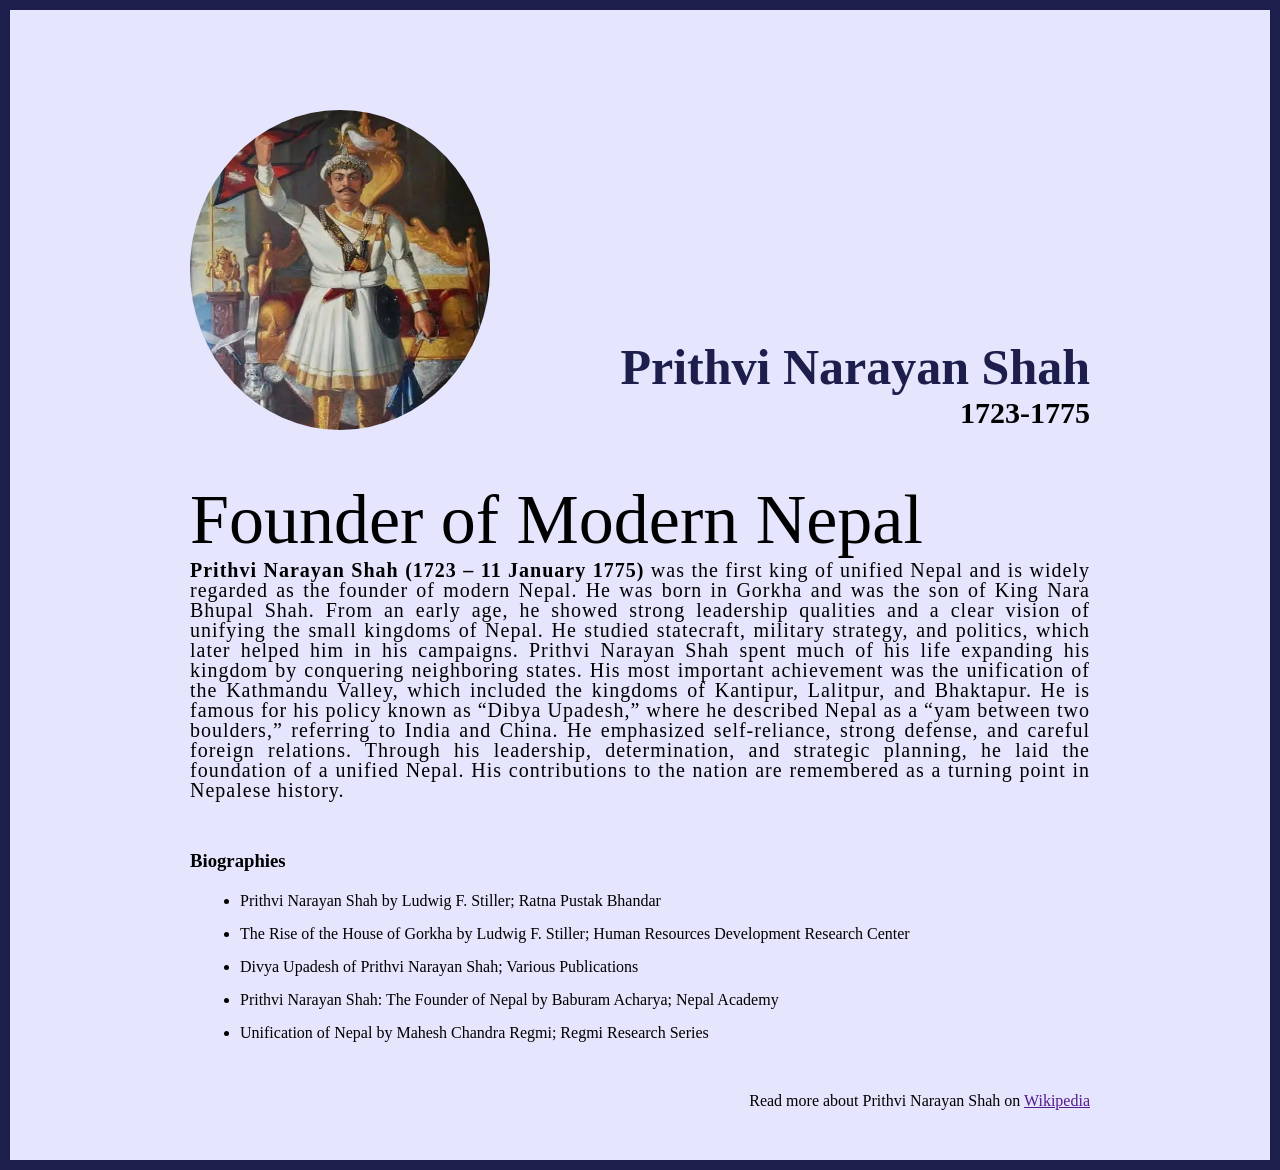
==== Tribute to Prithvi Narayan Shah/index.html @ 945cb13e "1st project done" ====
<!doctype html>
<html lang="en">
  <head>
    <meta charset="UTF-8" />
    <meta name="viewport" content="width=device-width, initial-scale=1.0" />
    <title>Tribute to Prithvi Narayan Shah</title>
    <link rel="stylesheet" href="style.css" />
  </head>
  <body>
    <div class="container">
      <div class="content">
        <section class="top_section">
          <div class="image_container">
            <img
              src="./image/WhatsApp Image 2026-04-06 at 6.31.36 PM.jpeg"
              alt="Tribute"
            />
          </div>
          <div>
            <h1>Prithvi Narayan Shah</h1>
            <h4>1723-1775</h4>
          </div>
        </section>

        <section class="about_section">
          <h2>Founder of Modern Nepal</h2>
            <p>
              <strong>Prithvi Narayan Shah (1723 – 11 January 1775)</strong> was the first king
              of unified Nepal and is widely regarded as the founder of modern
              Nepal. He was born in Gorkha and was the son of King Nara Bhupal
              Shah. From an early age, he showed strong leadership qualities and
              a clear vision of unifying the small kingdoms of Nepal. He studied
              statecraft, military strategy, and politics, which later helped
              him in his campaigns. Prithvi Narayan Shah spent much of his life
              expanding his kingdom by conquering neighboring states. His most
              important achievement was the unification of the Kathmandu Valley,
              which included the kingdoms of Kantipur, Lalitpur, and Bhaktapur.
              He is famous for his policy known as “Dibya Upadesh,” where he
              described Nepal as a “yam between two boulders,” referring to
              India and China. He emphasized self-reliance, strong defense, and
              careful foreign relations. Through his leadership, determination,
              and strategic planning, he laid the foundation of a unified Nepal.
              His contributions to the nation are remembered as a turning point
              in Nepalese history.
            </p>
        </section>

        <section class="biography_section">
            <h3>Biographies</h3>

            <ul>
                <li>Prithvi Narayan Shah by Ludwig F. Stiller; Ratna Pustak Bhandar</li>
                <li>The Rise of the House of Gorkha by Ludwig F. Stiller; Human Resources Development Research Center</li>
                <li>Divya Upadesh of Prithvi Narayan Shah; Various Publications</li>
                <li>Prithvi Narayan Shah: The Founder of Nepal by Baburam Acharya; Nepal Academy</li>
                <li>Unification of Nepal by Mahesh Chandra Regmi; Regmi Research Series</li>
            </ul>

        </section>

        <section class="footer">
            <footer>
                Read more about Prithvi Narayan Shah on <a href="">Wikipedia</a>
            </footer>
        </section>
      </div>
    </div>
  </body>
</html>
---- Tribute to Prithvi Narayan Shah/style.css ----
*{
    margin:0px;
    padding:0px;
    box-sizing:border-box;   
}

.container{
    background-color: #e5e5fd;
    min-height:100vh;
    border:10px solid #1d1e4c;
}

.content{
    margin: 0 auto;
    max-width:900px;
}

.top_section{
    display:flex;
    margin-top:100px;
    justify-content:space-between;
    align-items:end;
}

.top_section h1{
    font-size:50px;
    font-weight:bold;
    color: #1d1e4c;
}

.top_section h4{
    text-align:end;
    font-size:30px;
}

.image_container,img{
    width:300px;
    height:320px;
}

.image_container{
    border-radius: 50%;
    overflow:hidden;
}

.about_section{
    margin-top: 50px;
}

.about_section h2{
    font-size: 70px;
    font-weight: 400;
    margin-top:20px;
}

.about_section p{
    font-size:20px;
    line-height:20px;
    letter-spacing:1px;
    text-align: justify;
}

.biography_section
{
    margin: 50px 0;

}

.biography_section h3{
    margin-bottom:20px;
}

.biography_section ul{
    margin-left: 50px;
}

.biography_section li{
    margin-bottom:15px;
}

footer{
    margin: 50px 0px;
    text-align: end;
}
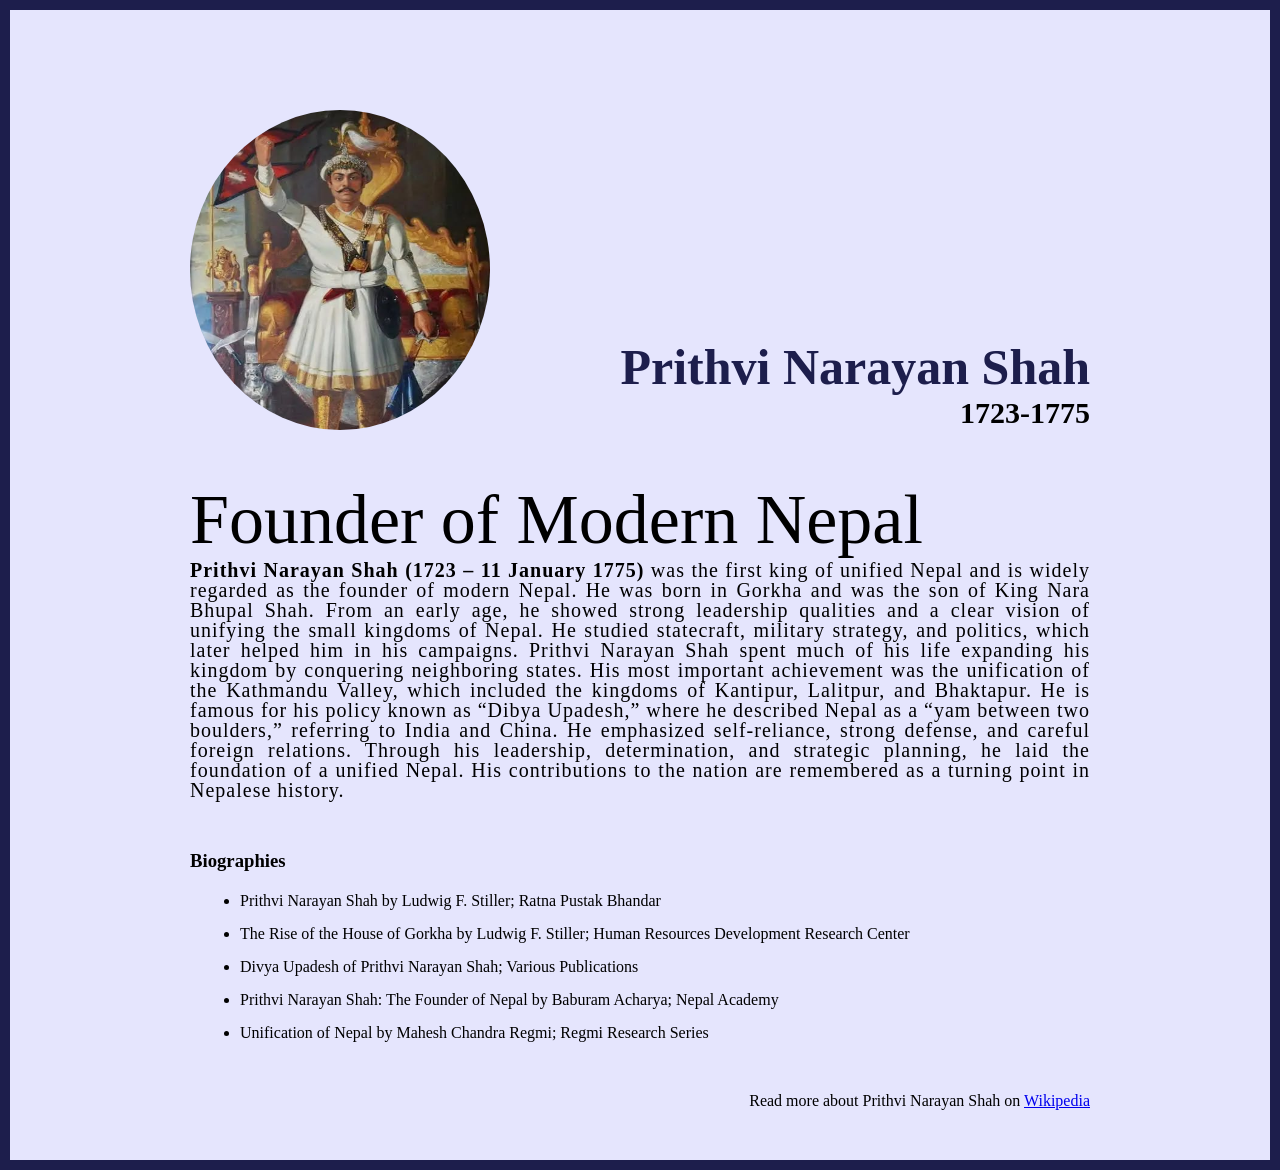
==== commit acb3e8ca: "-u" ====
--- a/Tribute to Prithvi Narayan Shah/index.html
+++ b/Tribute to Prithvi Narayan Shah/index.html
@@ -60,7 +60,7 @@
 
         <section class="footer">
             <footer>
-                Read more about Prithvi Narayan Shah on <a href="">Wikipedia</a>
+                Read more about Prithvi Narayan Shah on <a href="https://en.wikipedia.org/wiki/Prithvi_Narayan_Shah">Wikipedia</a>
             </footer>
         </section>
       </div>
